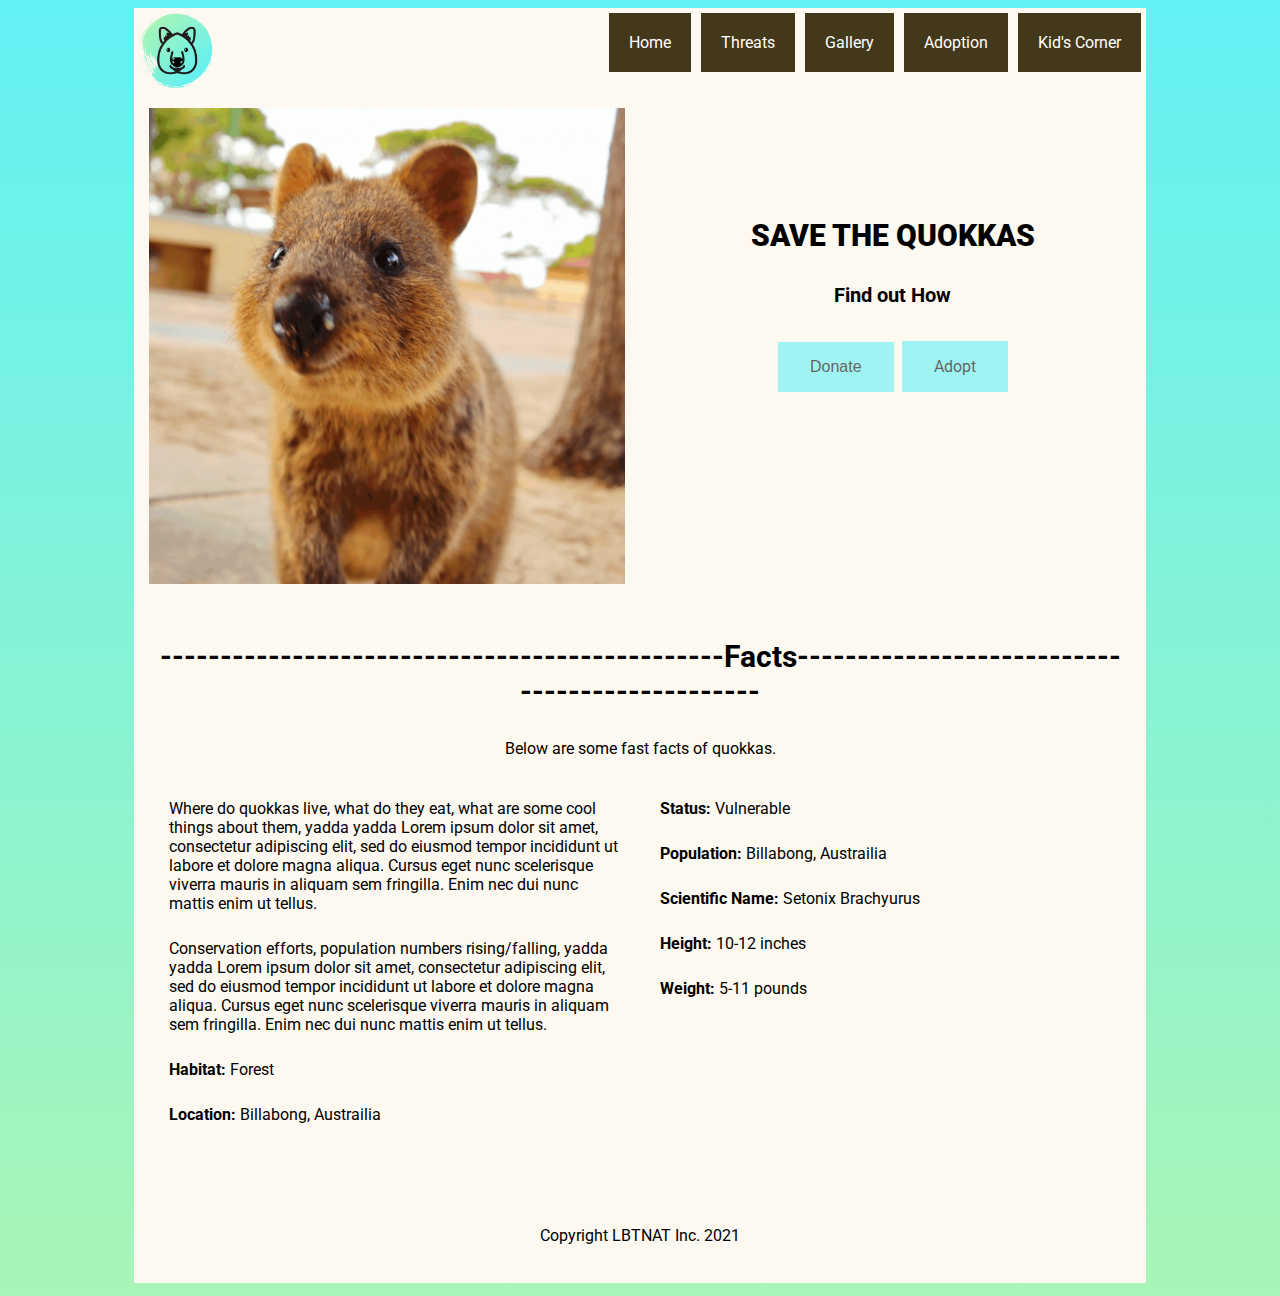
==== quokkas/index.html @ 88c4beb2 "first commit" ====
<!doctype html>
<html>
<head>
<meta charset="utf-8">
<meta name="viewport" content="width=device-width, initial-scale=1.0, shrink-to-fit=no">
<title>Save The Quokkas</title>
<link href="style.css" rel="stylesheet" type="text/css">
<link rel="preconnect" href="https://fonts.gstatic.com">
<link href="https://fonts.googleapis.com/css2?family=Lato&family=Roboto&display=swap" rel="stylesheet">
</head>

<body>
	<div id="container">
		<div class="topDiv">

			<nav>
				<ul>
				  	<li style="float:left"><a href="index.html" class="img-button" style="padding: 5px;"><img src="images/logo.png" alt="Save the quokka's logo" style="width:75px;height:75px; background-color: #FDF8F0;"></a></li>
					<li style="float:right; margin:5px;"><a href="kids-corner.html">Kid's Corner</a></li>
					<li style="float:right; margin:5px;"><a href="adoption.html">Adoption</a></li>
					<li style="float:right; margin:5px;"><a href="gallery.html">Gallery</a></li>
					<li style="float:right; margin:5px;"><a href="threats.html" >Threats</a></li>
					<li style="float:right; margin:5px;"><a href="index.html" >Home</a></li>
				</ul>	
			</nav>
				
		</div>

			<section class="row">
			 	<div class="col-6">
					<img src="images/cover.gif" alt="cover gif" style="width: 100%; height: auto;">
				</div>
				
				<div class="col-6"  style="height:auto; align-items: center; padding-top: 100px">
					<h1><b><center>SAVE THE QUOKKAS</center></b></h1>
					<h3><center>Find out How</center></h3>
					<center><button class="button" onclick="alert('Please go to: https://docs.google.com/forms/d/e/1FAIpQLSecuNTcGkC7l9PAHT4mjUq1n_zbei80fk-qZ1qfwUbfakN1Sw/viewform?usp=sf_link    and fill out the google form. You will recieve an email and further intructions on completing your transaction from there!')">Donate</button> <a href="adoption.html" class="button">Adopt</a> </center>
				</div>
			</section>
			
			<section class="row">
			 	<div class="col-12">
					<h1><center>-----------------------------------------------Facts-----------------------------------------------</center></h1>
					<center>Below are some fast facts of quokkas.</center>
					
					<div class="row">
						<div class="col-6">
							<p>Where do quokkas live, what do they eat, what are some cool things about them, yadda yadda Lorem ipsum dolor sit amet, consectetur adipiscing elit, sed do eiusmod tempor incididunt ut labore et dolore magna aliqua. Cursus eget nunc scelerisque viverra mauris in aliquam sem fringilla. Enim nec dui nunc mattis enim ut tellus.</p>
							<p>Conservation efforts, population numbers rising/falling, yadda yadda Lorem ipsum dolor sit amet, consectetur adipiscing elit, sed do eiusmod tempor incididunt ut labore et dolore magna aliqua. Cursus eget nunc scelerisque viverra mauris in aliquam sem fringilla. Enim nec dui nunc mattis enim ut tellus.</p>
							<p><b>Habitat:</b> Forest</p>
							<p><b>Location:</b> Billabong, Austrailia</p>
						</div>

						<div class="col-6">
							<p><b>Status:</b> Vulnerable</p>
							<p><b>Population:</b> Billabong, Austrailia</p>
							<p><b>Scientific Name:</b> Setonix Brachyurus</p>
							<p><b>Height:</b> 10-12 inches</p>
							<p><b>Weight:</b> 5-11 pounds</p>
						</div>
						
					</div>
				</div>
				
			</section>

			<footer>
				<p><center>Copyright LBTNAT Inc. 2021</center></p>
			</footer>
	</div>	
</body>
</html>
---- quokkas/style.css ----
@charset "utf-8";

* {
  box-sizing: border-box;
}

p, ul, li, a, center{
	font-family: 'Roboto', sans-serif;
	color: #000000;
	
}

p, center{
	padding: 5px;
}

h1{
	font-family: 'Lato', sans-serif;
  	font-size: 30px;
}

h2{
	font-family: 'Lato', sans-serif;
  	font-size: 25px;
}

h3{
	font-family: 'Lato', sans-serif;
  	font-size: 20px;
}

.col-3 {
	width: 25%;
}

.col-4 {
	width: 33.33%;
	height: auto;
	
}

.col-6 {
	width: 50%;
	height: auto;
	padding-left: 20px;
	padding-right: 20px;
}

.col-8 {
	width: 66.66%;
	height: auto;
	
}

.col-12 {
	width: 100%;
}

[class*="col-"] {
  float: left;
  padding: 15px;
  
}


.row::after {
  content: "";
  clear: both;
  display: table;
}

body{
	background-image: linear-gradient(#62F1F5, #A9F5B7);
}


footer p {
	padding-left: 10px;
	padding-top: 10px;
	padding-right: 10px;
	padding-bottom: 10px;
	font-size: small;
}

#container {
	margin-right: 10%;
	margin-left: 10%;
	background-color: #FDF8F0;
}
nav li{
	background-color: #FDF8F0;
}


ul {
  list-style-type: none;
  margin: 0;
  padding: 0;
  overflow: hidden;
}

#logo-button{
	padding: 10px;
}

li a {
  display: block;
  color: white;
  text-align: center;
  padding: 20px;
  text-decoration: none;
  background-color: #44381A;
}


li a:hover:not(.active) {
  background-color: #A9F5B7;
  color:#44381A;
}

a.img-button{
	background-color: rgba(00, 00, 00, 0.0);
}

img{
	display: block;
    margin-left: auto;
    margin-right: auto;
}


.button {
  background-color: #62F1F5;
  border: none;
  color: #000000;
  padding: 16px 32px;
  text-align: center;
  font-size: 16px;
  margin: 4px 2px;
  opacity: 0.6;
  transition: 0.3s;
  display: inline-block;
  text-decoration: none;
  cursor: pointer;
}

.button:hover {
	opacity: 1
}
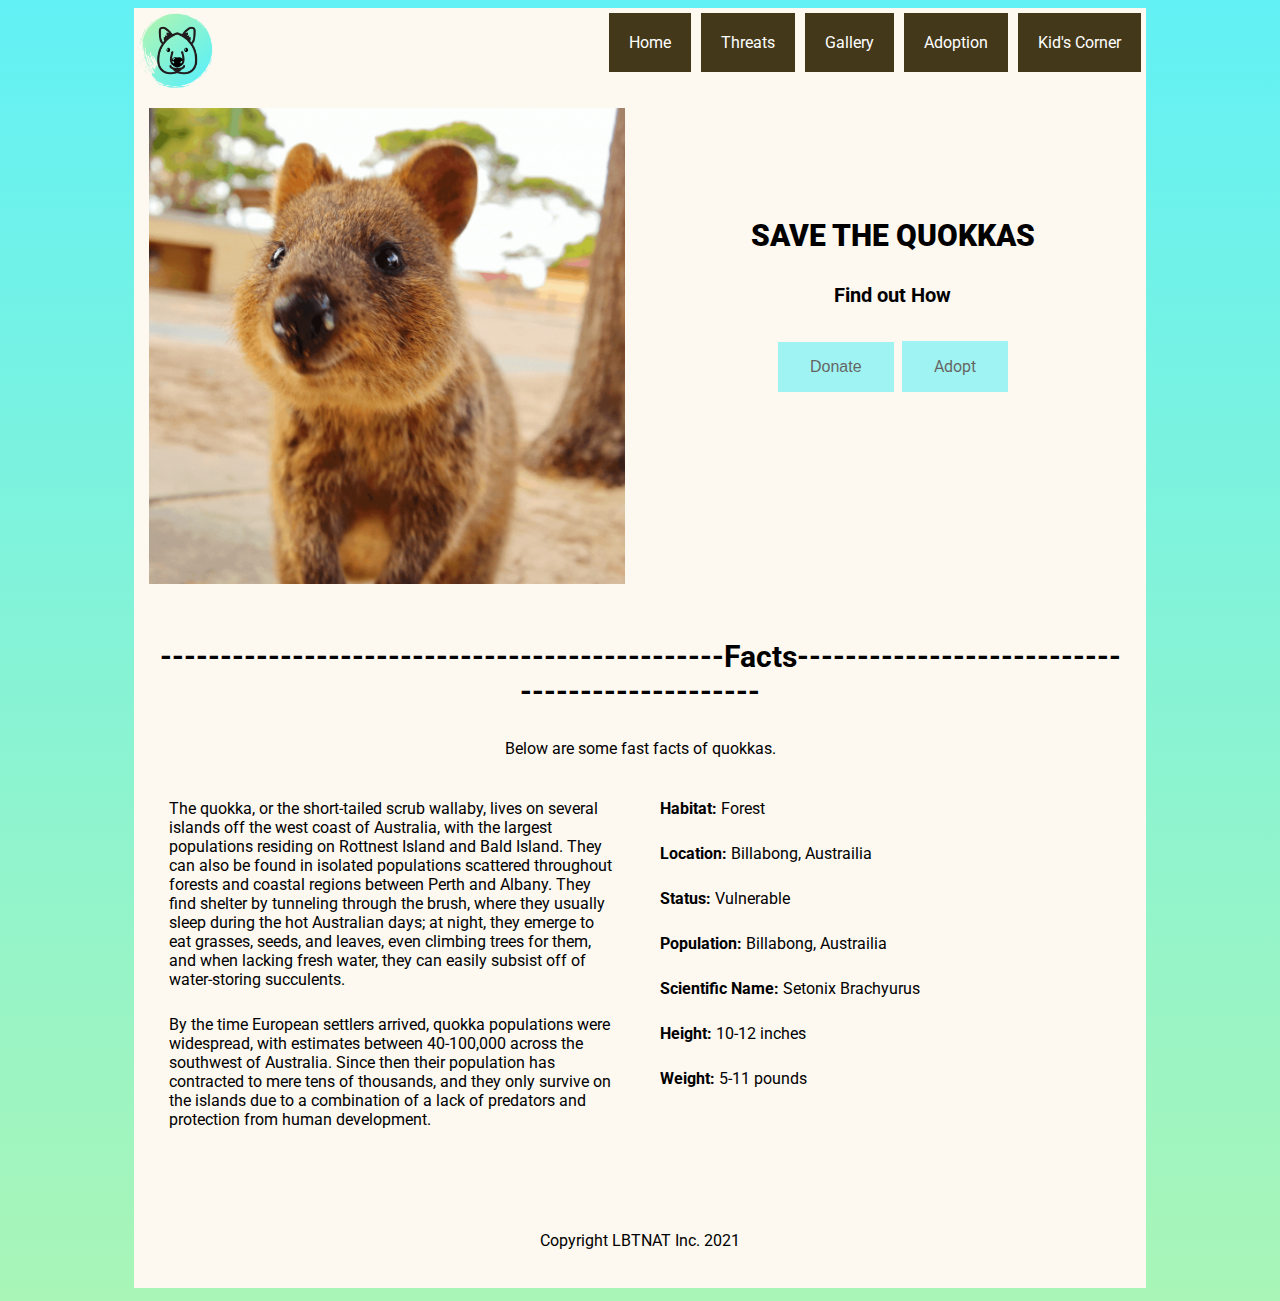
==== commit 013623db: "copy" ====
--- a/quokkas/index.html
+++ b/quokkas/index.html
@@ -45,18 +45,19 @@
 					
 					<div class="row">
 						<div class="col-6">
-							<p>Where do quokkas live, what do they eat, what are some cool things about them, yadda yadda Lorem ipsum dolor sit amet, consectetur adipiscing elit, sed do eiusmod tempor incididunt ut labore et dolore magna aliqua. Cursus eget nunc scelerisque viverra mauris in aliquam sem fringilla. Enim nec dui nunc mattis enim ut tellus.</p>
-							<p>Conservation efforts, population numbers rising/falling, yadda yadda Lorem ipsum dolor sit amet, consectetur adipiscing elit, sed do eiusmod tempor incididunt ut labore et dolore magna aliqua. Cursus eget nunc scelerisque viverra mauris in aliquam sem fringilla. Enim nec dui nunc mattis enim ut tellus.</p>
-							<p><b>Habitat:</b> Forest</p>
-							<p><b>Location:</b> Billabong, Austrailia</p>
+							<p>The quokka, or the short-tailed scrub wallaby, lives on several islands off the west coast of Australia, with the largest populations residing on Rottnest Island and Bald Island. They can also be found in isolated populations scattered throughout forests and coastal regions between Perth and Albany.  They find shelter by tunneling through the brush, where they usually sleep during the hot Australian days; at night, they emerge to eat grasses, seeds, and leaves, even climbing trees for them, and when lacking fresh water, they can easily subsist off of water-storing succulents.</p>
+							<p>By the time European settlers arrived, quokka populations were widespread, with estimates between 40-100,000 across the southwest of Australia. Since then their population has contracted to mere tens of thousands, and they only survive on the islands due to a combination of a lack of predators and protection from human development. </p>
 						</div>
 
 						<div class="col-6">
+							<p><b>Habitat:</b> Forest</p>
+							<p><b>Location:</b> Billabong, Austrailia</p>
 							<p><b>Status:</b> Vulnerable</p>
 							<p><b>Population:</b> Billabong, Austrailia</p>
 							<p><b>Scientific Name:</b> Setonix Brachyurus</p>
 							<p><b>Height:</b> 10-12 inches</p>
 							<p><b>Weight:</b> 5-11 pounds</p>
+							
 						</div>
 						
 					</div>
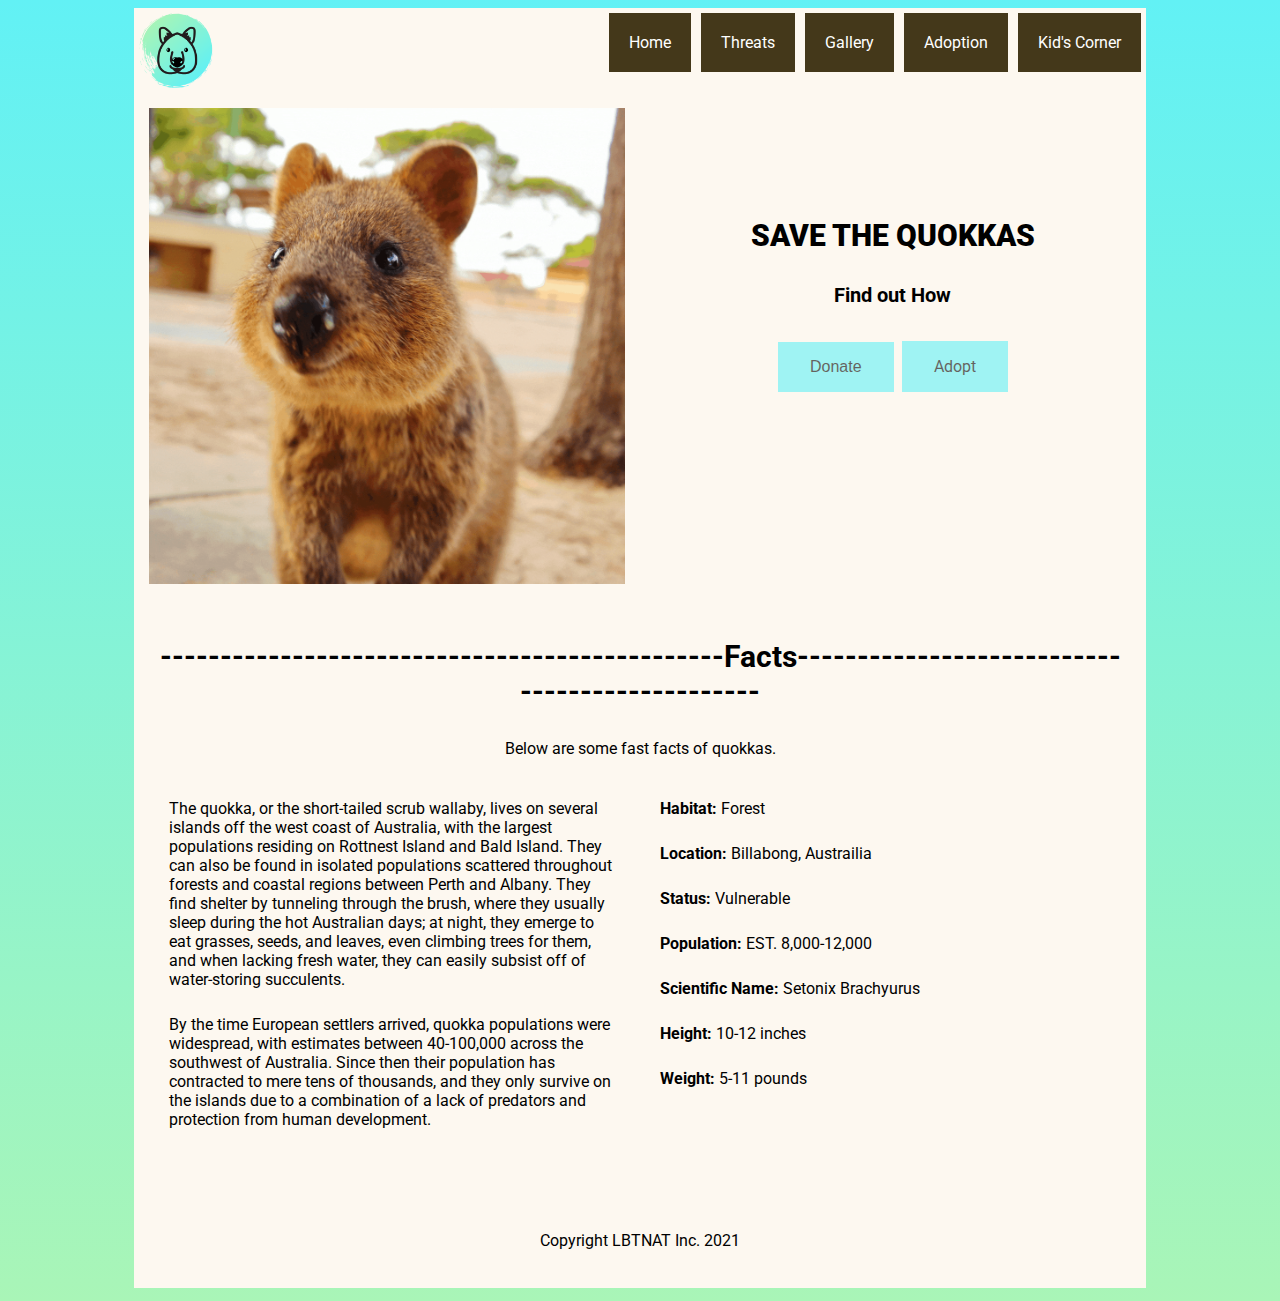
==== commit e25afb2d: "Update index.html" ====
--- a/quokkas/index.html
+++ b/quokkas/index.html
@@ -53,7 +53,7 @@
 							<p><b>Habitat:</b> Forest</p>
 							<p><b>Location:</b> Billabong, Austrailia</p>
 							<p><b>Status:</b> Vulnerable</p>
-							<p><b>Population:</b> Billabong, Austrailia</p>
+							<p><b>Population:</b> EST. 8,000-12,000</p>
 							<p><b>Scientific Name:</b> Setonix Brachyurus</p>
 							<p><b>Height:</b> 10-12 inches</p>
 							<p><b>Weight:</b> 5-11 pounds</p>
